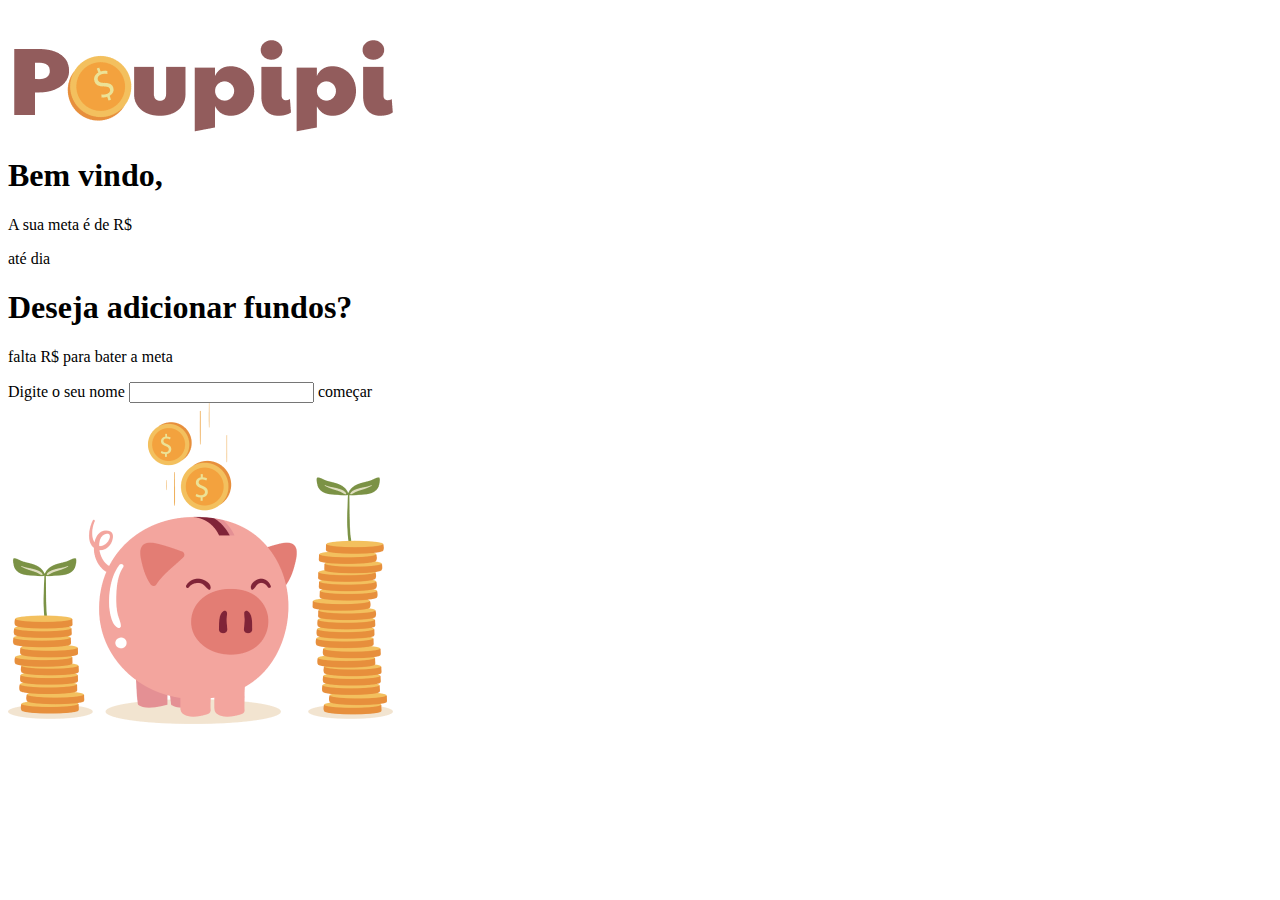
==== home.html @ 99a53e26 "feat: first form screen" ====
<!DOCTYPE html>
<html lang="en">
<head>
    <meta charset="UTF-8">
    <meta http-equiv="X-UA-Compatible" content="IE=edge">
    <meta name="viewport" content="width=device-width, initial-scale=1.0">
    <link rel="stylesheet" href= "assets/css/home.css">
    <title>Poupipi - Home</title>
</head>
    <body>
        <div class="cabecalho">
            <img src="assets/images/logo.png" alt="logo">
        </div>

        <div class="container" id="container">
            <div class="container-texto">
                <h1>Bem vindo, </h1>
                <p>A sua meta é de R$</p>
                <p>até dia </p>
            </div>
            
            <div class="container-valor">
                <h1>Deseja adicionar fundos?</h1>
                <p>falta R$ para bater a meta</p>
            </div>
            
            <form>
                <label for="name">Digite o seu nome</label>
                <input type="text" id="nome">

                <label type="button" onclick="salvarDados();" id="button">começar</label>
            </form>
        </div>

        <footer>
            <img src="assets/images/porquinho_moedas.png" alt="desenho cofre de porquinho">
        </footer>
        <script src="script.js"></script>
    </body>
</html>
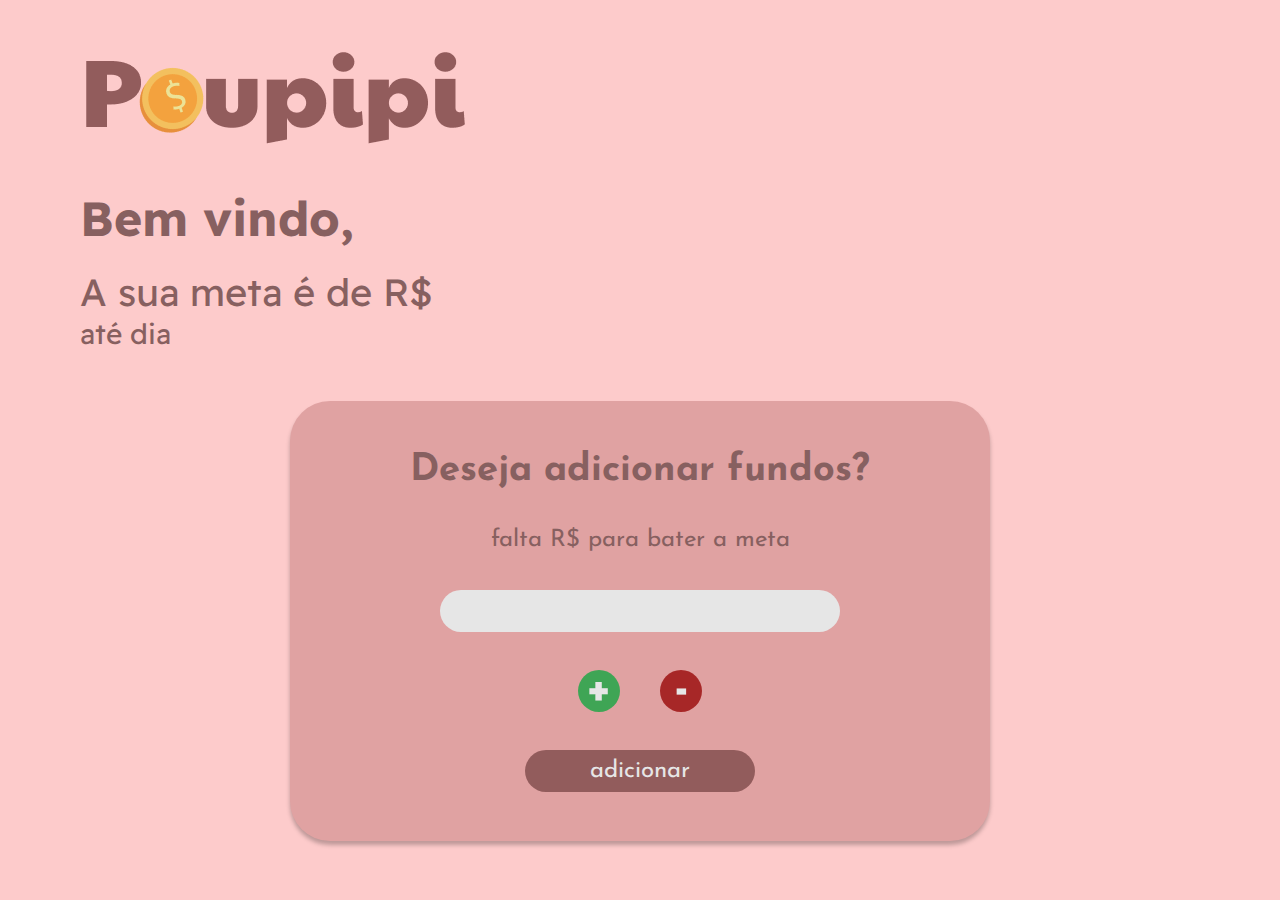
==== commit 6f617a43: "feat: create new screen for user" ====
--- a/home.html
+++ b/home.html
@@ -8,33 +8,31 @@
     <title>Poupipi - Home</title>
 </head>
     <body>
-        <div class="cabecalho">
-            <img src="assets/images/logo.png" alt="logo">
-        </div>
 
         <div class="container" id="container">
             <div class="container-texto">
+                <img src="assets/images/logo.png" alt="logo" class="logo">
                 <h1>Bem vindo, </h1>
-                <p>A sua meta é de R$</p>
-                <p>até dia </p>
+                <p id="texto-meta">A sua meta é de R$</p>
+                <p id="texto-data">até dia </p>
             </div>
             
             <div class="container-valor">
-                <h1>Deseja adicionar fundos?</h1>
-                <p>falta R$ para bater a meta</p>
+                <form>
+                    <h1>Deseja adicionar fundos?</h1>
+                    <p>falta R$ para bater a meta</p>
+                    <input type="text" id="valor-adicionar">
+                    <div class="buttons-modify">
+                        <label type="button" onclick="somarNumero();" id="button-somar">+</label>
+                        <label type="button" onclick="subtrairNumero();" id="button-subtrair">-</label>
+                    </div>
+                    <label type="button" onclick="salvarDados();" id="button-add">adicionar</label>
+                </form>
             </div>
-            
-            <form>
-                <label for="name">Digite o seu nome</label>
-                <input type="text" id="nome">
-
-                <label type="button" onclick="salvarDados();" id="button">começar</label>
-            </form>
         </div>
 
-        <footer>
-            <img src="assets/images/porquinho_moedas.png" alt="desenho cofre de porquinho">
-        </footer>
+        <!-- <img src="assets/images/porquinho.png" alt="desenho de porquinho"> -->
+
         <script src="script.js"></script>
     </body>
 </html>--- a/assets/css/home.css
+++ b/assets/css/home.css
@@ -0,0 +1,141 @@
+@import url('https://fonts.googleapis.com/css2?family=Josefin+Sans:wght@300;400;600;700&family=Paytone+One&family=Readex+Pro:wght@300;400;700&display=swap');
+
+:root {
+    --rosa-claro: #FDCBCB;
+    --rosa: #E0A2A2;
+    --branco: #E6E6E6;
+    --marrom: #925C5C;
+    --marrom-escuro: #876060;
+    --vermelho: #A72727;
+    --verde: #3FA555;
+
+    --josefin-sans: 'Josefin Sans', sans-serif;
+    --paytone-one: 'Paytone One', sans-serif;
+    --readex-pro: 'Readex Pro', sans-serif;
+}
+
+* {
+    margin: 0;
+    padding: 0;
+    box-sizing: border-box;
+}
+
+body {
+    background-color: var(--rosa-claro);
+}
+
+.container {
+    font-family: var(--readex-pro);
+    color: var(--marrom-escuro);
+}
+
+.logo {
+    margin-bottom:40px;
+}
+
+.container-texto {
+    margin-left: 80px;
+    margin-top: 20px;
+}
+
+.container-texto > h1 {
+    font-size: 48px;
+    padding-bottom: 20px;
+}
+
+#texto-meta {
+    font-size: 38px;
+}
+
+#texto-data {
+    font-size: 28px;
+}
+
+form > h1 {
+    color: var(--marrom-escuro);
+    font-size: 38px;
+}
+
+form > p {
+    color: var(--marrom-escuro);
+    font-size: 24px;
+}
+
+.container-valor {
+    display: flex;
+    flex-direction: column;
+    align-items: center;
+    justify-content: center;
+    margin-top: 50px;
+}
+
+form {
+    display: flex;
+    flex-direction: column;
+    align-items: center;
+    justify-content: center;
+    border-radius: 40px;
+    box-shadow: 0px 4px 4px 0px rgba(0, 0, 0, 0.25);
+    font-family: var(--josefin-sans);
+    color: var(--marrom-escuro);
+    background-color: var(--rosa);
+    width: 700px;
+    height: 440px;
+    gap: 38px;
+}
+
+input {
+    background-color: var(--branco);
+    border-style: none;
+    border-radius: 50px;
+    width: 400px;
+    height: 42px;
+}
+
+#button-add {
+    display: flex;
+    align-items: center;
+    justify-content: center;
+    background-color: var(--marrom);
+    border-radius: 50px;
+    border-style: none;
+    font-family: var(--josefin-sans);
+    font-size: 24px;
+    color: var(--branco);
+    width: 230px;
+    height: 42px;
+    cursor: pointer;
+}
+
+.buttons-modify {
+    display: flex;
+    flex-direction: collunm;
+    align-items: center;
+    gap: 40px;
+}
+
+#button-somar {
+    background-color: var(--verde);
+    color: var(--branco);
+    font-size: 50px;
+    font-weight: 800;
+    width: 42px;
+    height: 42px;
+    border-radius: 50%;
+    display: flex;
+    align-items: center;
+    justify-content: center;
+}
+
+#button-subtrair {
+    background-color: var(--vermelho);
+    color: var(--branco);
+    font-size: 50px;
+    font-weight: 800;
+    width: 42px;
+    height: 42px;
+    border-radius: 50%;
+    display: flex;
+    align-items: center;
+    justify-content: center;
+}